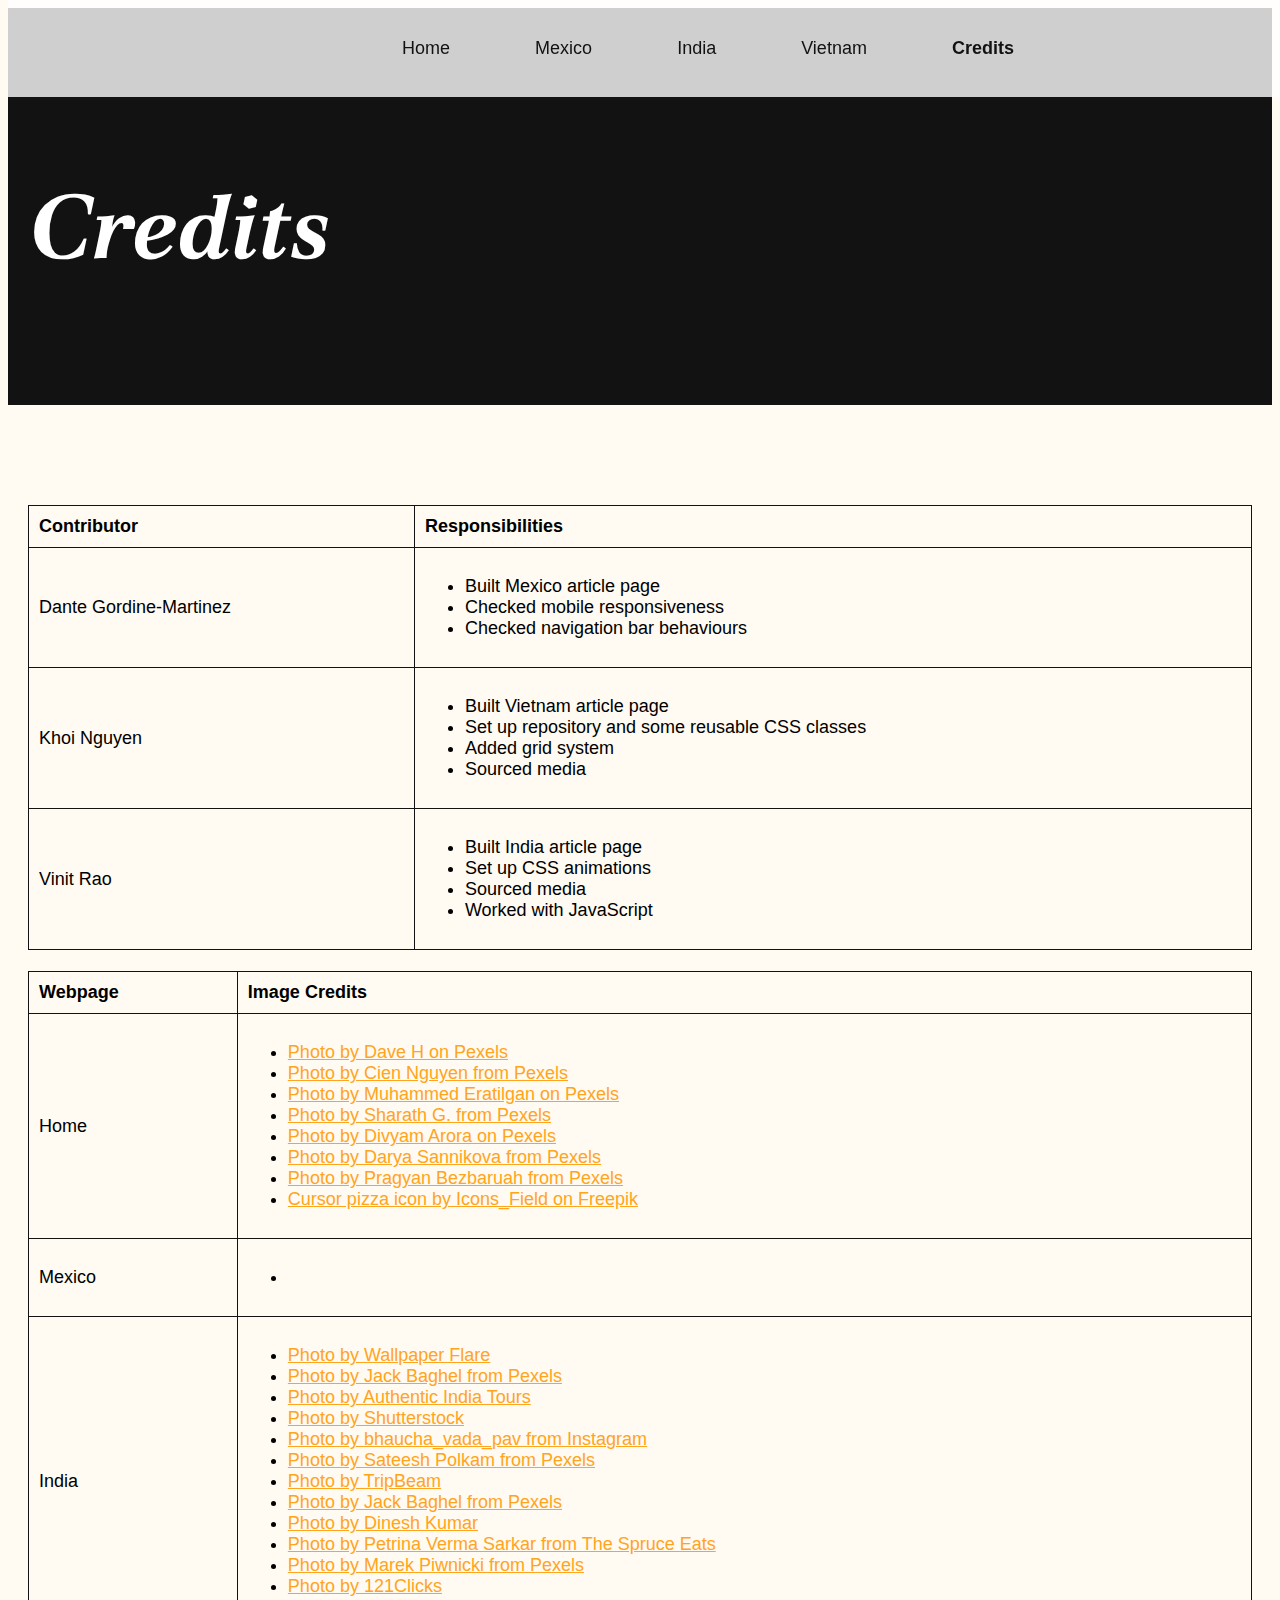
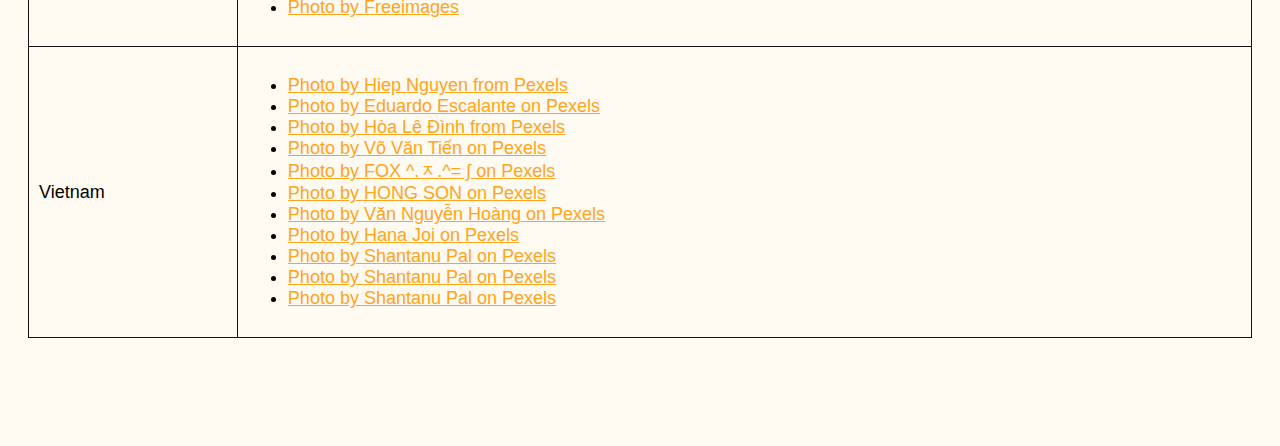
==== credits.html @ c95a9310 "india-credits update" ====
<!DOCTYPE html>
<html lang="en-ca">

<head>
    <meta charset="UTF-8">
    <meta name="viewport" content="width=device-width, initial-scale=1.0">

    <link rel="stylesheet" href="./css/reset.css">
    <link rel="stylesheet" href="./css/grid.css">
    <link rel="stylesheet" href="./css/main.css">

    <link rel="preconnect" href="https://fonts.googleapis.com">
    <link rel="preconnect" href="https://fonts.gstatic.com" crossorigin>
    <link href="https://fonts.googleapis.com/css2?family=Poltawski+Nowy:ital,wght@0,400..700;1,400..700&display=swap"
        rel="stylesheet">

    <link rel="icon" href="./images/favicon.png">
    <title>Credits</title>
</head>

<body>
    <a href="#main-content" class="skip-link">Skip to Content</a>
    <header>
        <nav>
            <div class="nav-container max-width">
                <ul class="list-group-inline">
                    <li><a href="./index.html">Home</a></li>
                    <li><a href="./articles/mexico.html">Mexico</a></li>
                    <li><a href="./articles/india.html">India</a></li>
                    <li><a href="./articles/vietnam.html">Vietnam</a></li>
                    <li><a href="#"><b>Credits</b></a></li>
                </ul>
            </div>
        </nav>

        <div class="bg-black">
            <div class="hero-content max-width pad-lr-20 pad-tb-100 white">
                <h1>Credits</h1>
            </div>
        </div>
    </header>

    <main id="main-content" class="max-width pad-tb-100 pad-lr-20">

        <table>
            <thead>
                <tr>
                    <th>Contributor</th>
                    <th>Responsibilities</th>
                </tr>
            </thead>
            <tbody>
                <tr>
                    <td>Dante Gordine-Martinez</td>
                    <td>
                        <ul>
                            <li>Built Mexico article page</li>
                            <li>Checked mobile responsiveness</li>
                            <li>Checked navigation bar behaviours</li>
                        </ul>
                    </td>
                </tr>
                <tr>
                    <td>Khoi Nguyen</td>
                    <td>
                        <ul>
                            <li>Built Vietnam article page</li>
                            <li>Set up repository and some reusable CSS classes</li>
                            <li>Added grid system</li>
                            <li>Sourced media</li>
                        </ul>
                    </td>
                </tr>
                <tr>
                    <td>Vinit Rao</td>
                    <td>
                        <ul>
                            <li>Built India article page</li>
                            <li>Set up CSS animations</li>
                            <li>Sourced media</li>
                            <li>Worked with JavaScript</li>
                        </ul>
                    </td>
                </tr>
            </tbody>
        </table>
        <br>
        <table>
            <thead>
                <tr>
                    <th>Webpage</th>
                    <th>Image Credits</th>
                </tr>
            </thead>
            <tbody>
                <tr>
                    <td>Home</td>
                    <td>
                        <ul>
                            <li><a href="https://www.pexels.com/photo/chef-preparing-loaded-fries-at-food-stall-28491551/" target="_blank">Photo by Dave H on Pexels</a></li>
                            <li><a href="https://www.pexels.com/photo/man-working-at-street-food-stand-at-night-20368287/" target="_blank">Photo by Cien Nguyen from Pexels</a></li>
                            <li><a href="https://www.pexels.com/photo/ethnic-man-selling-food-on-city-street-4135813/" target="_blank">Photo by Muhammed Eratilgan on Pexels</a></li>
                            <li><a href="https://www.pexels.com/photo/vendor-carrying-samosas-on-a-street-28489409/" target="_blank">Photo by Sharath G. from Pexels</a></li>
                            <li><a href="https://www.pexels.com/photo/street-vendor-serving-fresh-dumplings-in-dharamshala-30607792/" target="_blank">Photo by Divyam Arora on Pexels</a></li>
                            <li><a href="https://www.pexels.com/photo/a-street-vendor-watching-the-people-2927608/" target="_blank">Photo by Darya Sannikova from Pexels</a></li>
                            <li><a href="https://www.pexels.com/photo/people-watching-barbecues-getting-cooked-2010701/" target="_blank">Photo by Pragyan Bezbaruah from Pexels</a></li>
                            <li><a href="https://www.freepik.com/icon/pizza_17739077#fromView=search&page=3&position=81&uuid=0aa25f9e-2992-4881-94b2-8d286ac26421" target="_blank">Cursor pizza icon by Icons_Field on Freepik</a></li>
                        </ul>
                    </td>
                </tr>
                <tr>
                    <td>Mexico</td>
                    <td>
                        <ul>
                            <li></li>
                        </ul>
                    </td>
                </tr>
                <tr>
                    <td>India</td>
                    <td>
                        <ul>
                            <li><a href="https://www.wallpaperflare.com/1600x1200-px-ancient-architecture-building-india-indian-mausoleum-taj-mahal-anime-final-fantasy-hd-art-wallpaper-sgmut" target="_blank">Photo by Wallpaper Flare</a></li>
                            <li><a href="https://www.pexels.com/photo/food-on-plate-with-bowls-of-sauces-20422129/" target="_blank">Photo by Jack Baghel from Pexels</a></li>
                            <li><a href="https://www.authenticindiatours.com/places/darjeeling/" target="_blank">Photo by Authentic India Tours</a></li>
                            <li><a href="https://www.hindustantimes.com/htcity/best-places-to-visit-in-and-around-shillong-the-scotland-of-the-east-101701332422540.html" target="_blank">Photo by Shutterstock</a></li>
                            <li><a href="https://www.instagram.com/p/DGLRTUfNSd8/">Photo by bhaucha_vada_pav from Instagram</a></li>
                            <li><a href="https://www.pexels.com/photo/delicious-food-on-a-cutting-board-18496583/" target="_blank">Photo by Sateesh Polkam from Pexels</a></li>
                            <li><a href="http://tripbeam.ca/blog/discover-the-old-world-charm-of-madurai/amp/" target="_blank">Photo by TripBeam</a></li>
                            <li><a href="https://www.pexels.com/photo/a-dish-with-meat-and-a-green-sauce-on-the-side-20395272/" target="_blank">Photo by Jack Baghel from Pexels</a></li>
                            <li><a href="https://www.britannica.com/topic/Gateway-of-India" target="_blank">Photo by Dinesh Kumar</a></li>
                            <li><a href="https://www.thespruceeats.com/rasgulla-indian-dessert-1957839" target="_blank">Photo by Petrina Verma Sarkar from The Spruce Eats</a></li>
                            <li><a href="https://www.pexels.com/photo/vibrant-red-chili-peppers-in-indian-street-market-31346441/" target="_blank">Photo by Marek Piwnicki from Pexels</a></li>
                            <li><a href="https://121clicks.com/inspirations/colourful-beauty-india-travel-photography" target="_blank">Photo by 121Clicks</a></li>
                            <li><a href="https://www.freeimages.com/photo/chikoo-1317395">Photo by Freeimages</a></li>
                        </ul>
                    </td>
                </tr>
                <tr>
                    <td>Vietnam</td>
                    <td>
                        <ul>
                            <li><a href="https://www.pexels.com/photo/woman-and-man-sitting-in-store-entrance-18703298/" target="_blank">Photo by Hiep Nguyen from Pexels</a></li>
                            <li><a href="https://www.pexels.com/photo/vietnamese-cuisine-with-noodles-and-fresh-greens-29268340/" target="_blank">Photo by Eduardo Escalante on Pexels</a></li>
                            <li><a href="https://www.pexels.com/photo/tranquil-moment-by-the-lake-in-hanoi-park-29827506/" target="_blank">Photo by Hòa Lê Đình from Pexels</a></li>
                            <li><a href="https://www.pexels.com/photo/traditional-farmer-with-buffalo-in-h-i-an-rice-field-29677340/" target="_blank">Photo by Võ Văn Tiến on Pexels</a></li>
                            <li><a href="https://www.pexels.com/photo/fish-sauce-with-chilli-on-a-wooden-tray-13319171/" target="_blank">Photo by FOX ^.ᆽ.^= ∫ on Pexels</a></li>
                            <li><a href="https://www.pexels.com/photo/people-buying-food-at-the-market-in-vietnam-25949510/" target="_blank">Photo by HONG SON on Pexels</a></li>
                            <li><a href="https://www.pexels.com/photo/woman-working-at-food-bar-20009105/" target="_blank">Photo by Văn Nguyễn Hoàng on Pexels</a></li>
                            <li><a href="https://www.pexels.com/photo/hand-holding-sandwich-for-takeaway-6348796/" target="_blank">Photo by Hana Joi on Pexels</a></li>
                            <li><a href="https://www.pexels.com/photo/cooked-food-in-bow-2679501/" target="_blank">Photo by Shantanu Pal on Pexels</a></li>
                            <li><a href="https://www.pexels.com/photo/cooked-food-in-bow-2679501/" target="_blank">Photo by Shantanu Pal on Pexels</a></li>
                            <li><a href="https://www.pexels.com/photo/cooked-food-in-bow-2679501/" target="_blank">Photo by Shantanu Pal on Pexels</a></li>
                        </ul>
                    </td>
                </tr>
            </tbody>
        </table>
        

    </main>

    <footer>

    </footer>
</body>

</html>
---- css/grid.css ----
.flex {
    display: flex;
    flex-direction: column;
    flex-wrap: wrap;
}

.flex-row {
    flex-direction: row;
}

.flex-reverse {
    flex-direction: column-reverse;
}

.flex-a-i-center {
    align-items: center;
}

.flex-a-s-center {
    align-self: center;
}

/* .gap-20 {
    gap: 20px;
} */

.flex-item-r-25 {
    flex: 0 0 50%;
    padding: 10px;
}

.flex-item-img img {
    position: relative;
    min-width: 135%;
    left: -20%;
    top: -10%;
}

.flex-item-33,
.flex-item-50,
.flex-item-67,
.flex-item-100 {
    flex: 100%;
}



.grid {
    display: grid;
}

.grid-1-2-3rd, .grid-2, .grid-3, .grid-4 {
    grid-template-columns: 1fr;
}

.grid-gap-20 {
    gap: 20px;
}

.grid-content-center {
    justify-content: center;
    align-items: center;
}

@media only screen and (min-width: 768px) {
    .flex {
        flex-direction: row;
        flex-wrap: wrap;
    }

    .flex-item-r-25 {
        flex: 25%;
    }

    .flex-item-50, .flex-item-33 , .flex-item-67 {
        flex: 0 0 50%;
    }

    .grid-1-2-3rd {
        grid-template-columns: 1fr 2fr;
    }

    .grid-2, .grid-4 {
        grid-template-columns: repeat(2, 1fr);
    }

    .grid-3 {
        grid-template-columns: repeat(3, 1fr);
    }

}

@media only screen and (min-width: 1024px) {

    .flex-item-33 {
        flex: 0 0 33.3%;
    }

    .flex-item-67 {
        flex: 0 0 66.7%;
    }

    .grid-4 {
        grid-template-columns: repeat(4, 1fr);
    }

}
---- css/main.css ----
* {
    font-family: "Noto Sans", sans-serif;
    line-height: auto;
    scroll-behavior: smooth;
    --black: #121212;
    --white: #fff;
    --light-grey: #d6d6d6;
    --accent: #ffa41d;
    --light-accent: #fffaf2;
    font-size: 18px;
}

body {
    min-height: 100vh;
    background-color: var(--light-accent);
    cursor: url("../images/icons/fork-spoon-cursor.png"), auto;
}

.samosa-cursor {
    cursor: url("../images/icons/samosa-cursor.png"), auto;
}

.chopsticks-cursor {
    cursor: url("../images/icons/chopsticks.png"), auto;
}

h1, h2, h3, h4, h5, h6, p {
    margin-bottom: 20px;
}

h1, h2, h3, h4, h5, h6, h1 span {
    font-family: "Poltawski Nowy", serif;
    font-weight: 700;
    font-style: italic;
}

h1, h1 span {font-size: 5rem;}
h2 {font-size: 3.5rem;}
h3, h4 {font-size: 2.75rem;}
h5 {font-size: 2rem;}
h6 {font-size: 1.5rem;}

a {
    color: var(--accent);
}

section {
    margin-bottom: 20px;
}

table {
    width: 100%;
    border-spacing: 0;
    text-align: left;
    border-collapse: collapse;
}

th,
td {
    border: 1px solid var(--black);
    padding: 10px;
}

.table-content-center thead,
.table-content-center tbody td {
    text-align: center;
}

.skip-link {
    position: absolute;
    top: -100px;
    left: 0;
    padding: 20px;
    z-index: 2000000;
    font-size: 1.25rem;
    background-color: var(--white);
}

.skip-link:focus {
    top: 0;
}

img {
    display: inline-block;
    width: 100%;
}

picture {
    width: 100%;
}

picture img {
    width: 100%;
    height: 100%;
    object-fit: cover;
}

button {
    background-color: var(--black);
    border: none;
}

button:hover {
    background-color: var(--accent);
}

button a {
    color: var(--white);
    display: inline-block;
    text-decoration: none;
    width: 100%;
    padding: 10px;
}



/* --------------------------- REUSABLES --------------------------------- */

.block {
    display: block;
}

.max-width {
    max-width: 1440px;
    margin-left: auto;
    margin-right: auto;
}

.max-width-narrow {
    max-width: 800px;
    margin-left: auto;
    margin-right: auto;
}

.overflow-hidden {
    overflow: hidden;
}

.vertical-align {
    margin-top: auto;  
    margin-bottom: auto;
}

.relative {
    position: relative;
}

.obj-f-cover {
    width: 100%;
    height: 100%;
    object-fit: cover;
}



.bg-black {
    background-color: var(--black);
}

.bg-white {
    background-color: var(--white);
}

.bg-accent {
    background-color: var(--accent);
}

.white {
    color: var(--white);
}

.accent {
    color: var(--accent);
}

.serif {
    font-family: "Poltawski Nowy", serif;
}

.bold {
    font-weight: bold;
}

.italic {
    font-style: italic;
}

.center-text, .text-center {
    text-align: center;
}


/* -------------------------MARGINS PADDING ---------------------- */

.marg-b-20, .marg-b-50 {
    margin-bottom: 20px;
}

.marg-b-0 {
    margin-bottom: 0;
}

.pad-20 {
    padding: 20px;
}

.pad-lr-20 {
    padding-left: 20px;
    padding-right: 20px;
}

.pad-tb-20 {
    padding-top: 20px;
    padding-bottom: 20px;
}

.pad-tb-50 {
    padding-top: 50px;
    padding-bottom: 50px;
}

.pad-tb-100 {
    padding-top: 20px;
    padding-bottom: 20px;
}


/* -------------------------------- HEADER STYLES ---------------------------- */

nav {
    position: fixed;
    top: 0;
    width: 100%;
    z-index: 10000;
    background-color: rgba(255, 255, 255, .8);
    padding: 0 20px;
}

.nav-container {
    width: 100%;
    display: flex;
    flex-direction: column;
    justify-content: space-between;
    align-items: center;
    margin-left: auto;
    margin-right: auto;
    text-align: center;
}

.nav-container ul {
    width: 100%;
    padding: 0;
}

.nav-container li {
    display: inline-block;
    width: 100%;
}

.nav-container li:hover {
    background-color: var(--black);
}

nav p,
nav a {
    color: var(--black);
    display: inline-block;
    width: 100%;
    text-decoration: none;
}

nav a {
    padding: 20px 40px;
}

.nav-container li:hover a {
    color: var(--white) !important;
}

nav .tagline {
    font-size: 1.25rem;
    font-family: "Orbitron", sans-serif;
    font-weight: 800;
    padding: 20px;
    margin-bottom: 0;
}

.nav-current {
    background-color: var(--black);
}

.nav-current a {
    color: var(--black);
}

.nav-current:hover, .nav-current a:hover {
    pointer-events: none;
}

.hero-banner {
    padding-top: 256px;
    background: center / cover fixed;
    min-height: 60vh;
}

.hero-content {
    padding-top: 20vh;
}

.img-gallery img {
    width: 100%;
    height: 100%;
    object-fit: cover;
    aspect-ratio: 1 / 1;
}

@media only screen and (max-width: 768px) {
    .img-gallery .grid {
        grid-template-columns: 1fr 1fr;
    }
    
    .img-gallery .grid-except {
        grid-template-columns: 1fr;
    }
}

@media only screen and (min-width: 768px) {
    
    .marg-b-50 {
        margin-bottom: 50px;
    }

    .pad-tb-100 {
        padding-top: 100px;
        padding-bottom: 100px;
    }

    nav {
        position: fixed;
    }

    .nav-container {
        flex-direction: row;
    }

    .nav-container ul {
        width: 100%;
        text-align: center;
    }

    .nav-container li {
        width: max-content;
    }

    .hero-banner {
        padding-top: 64px;
    }
}

/* ------------------------- COMMENT SECTION ---------------------- */

.comments-section {
    background-color: var(--white);
    border: 1px solid var(--light-grey);
    border-radius: 10px;
    padding: 30px;
    max-width: 100%;
    margin-bottom: 50px;
    box-shadow: 0 4px 12px rgba(0,0,0,0.05);
}

.comments-section form {
    display: flex;
    flex-direction: column;
    gap: 20px;
    margin-bottom: 40px;
}

.comments-section input,
.comments-section textarea {
    width: 100%;
    padding: 14px 16px;
    font-size: 1rem;
    border: 1px solid var(--light-grey);
    border-radius: 8px;
    background-color: var(--light-accent);
    color: var(--black);
}

.comments-section textarea {
    min-height: 120px;
    resize: vertical;
}

.comments-section button {
    padding: 12px 20px;
    font-size: 1rem;
    border-radius: 8px;
    font-weight: bold;
    background-color: var(--black);
    color: var(--white);
    transition: background-color 0.2s ease;
}

.comments-section button:hover {
    background-color: var(--accent);
    color: var(--black);
}

.comments-section .clear {
    background-color: crimson;
    display: none;
}

.comments-section .clear:hover {
    background-color: darkred;
}

#notes {
    display: flex;
    flex-direction: column;
    gap: 20px;
}

.note {
    background-color: var(--light-accent);
    border-left: 5px solid var(--accent);
    padding: 20px;
    border-radius: 8px;
    box-shadow: 0 2px 8px rgba(0, 0, 0, 0.04);
    margin-bottom: 20px;
}

.note h2 {
    margin-bottom: 8px;
    font-size: 1.5rem;
    color: var(--black);
}

.note p {
    margin: 6px 0;
}

.note .time {
    font-size: 0.85rem;
    color: gray;
}

.note button {
    background: none;
    border: none;
    color: crimson;
    font-size: 0.9rem;
    cursor: pointer;
    margin-top: 10px;
}
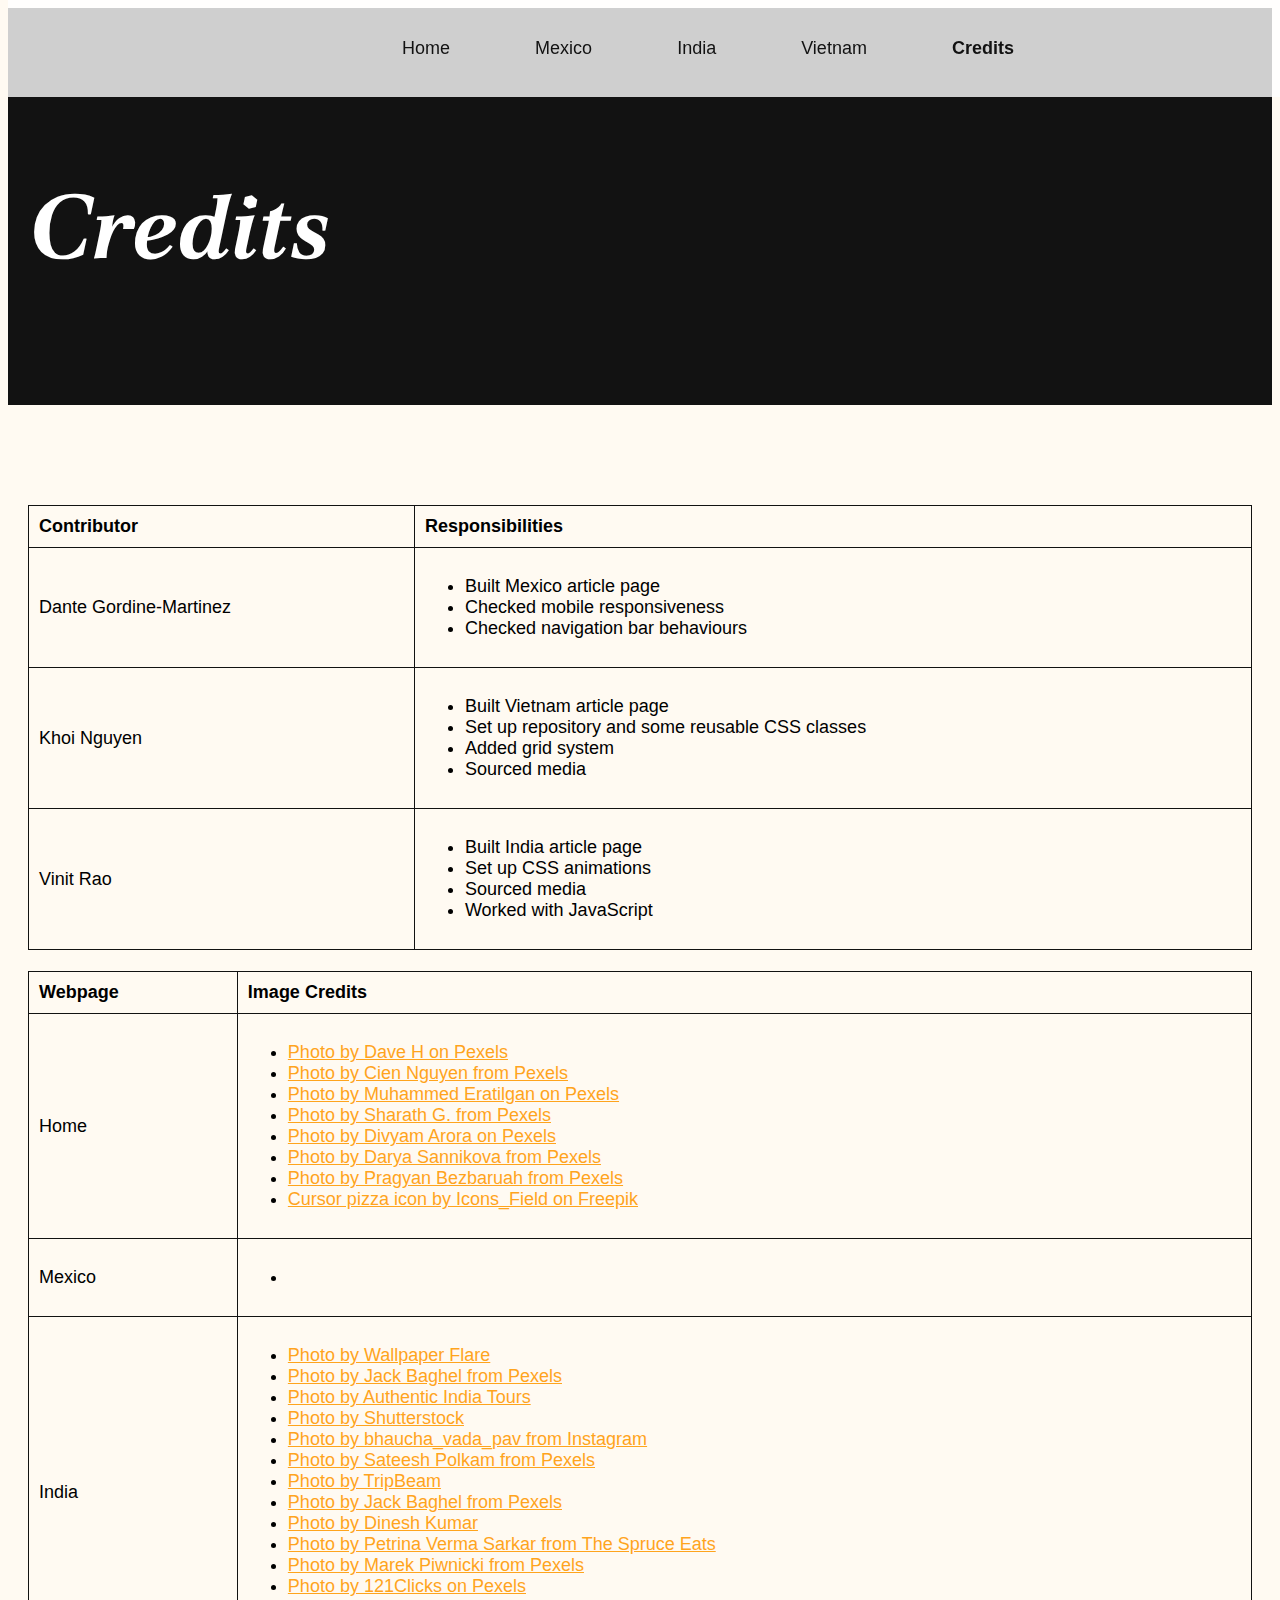
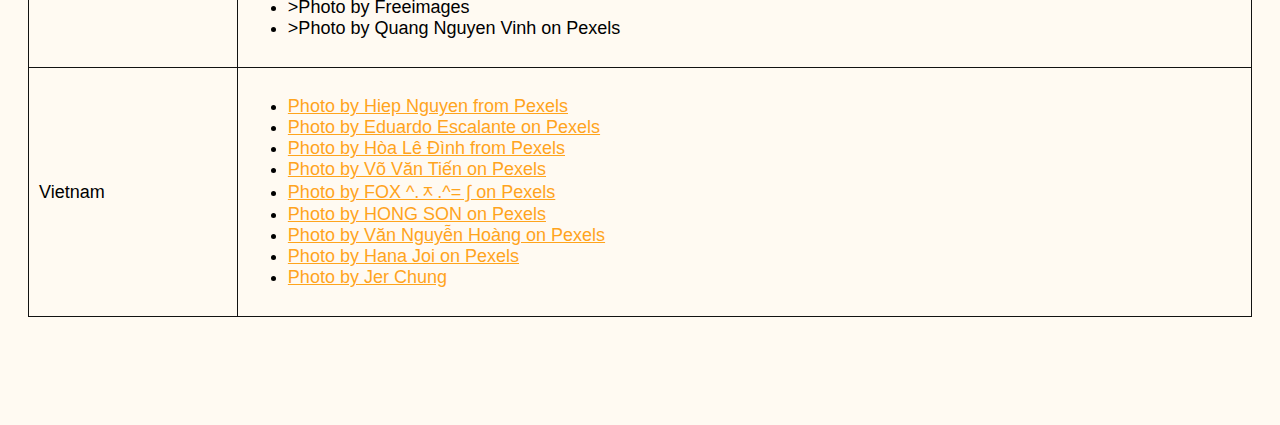
==== commit 8d1eaef5: "Add Vn images" ====
--- a/credits.html
+++ b/credits.html
@@ -131,8 +131,9 @@
                             <li><a href="https://www.britannica.com/topic/Gateway-of-India" target="_blank">Photo by Dinesh Kumar</a></li>
                             <li><a href="https://www.thespruceeats.com/rasgulla-indian-dessert-1957839" target="_blank">Photo by Petrina Verma Sarkar from The Spruce Eats</a></li>
                             <li><a href="https://www.pexels.com/photo/vibrant-red-chili-peppers-in-indian-street-market-31346441/" target="_blank">Photo by Marek Piwnicki from Pexels</a></li>
-                            <li><a href="https://121clicks.com/inspirations/colourful-beauty-india-travel-photography" target="_blank">Photo by 121Clicks</a></li>
-                            <li><a href="https://www.freeimages.com/photo/chikoo-1317395">Photo by Freeimages</a></li>
+                            <li><a href="https://121clicks.com/inspirations/colourful-beauty-india-travel-photography" target="_blank">Photo by 121Clicks on Pexels</a></li>
+                            <li><a href="https://www.freeimages.com/photo/chikoo-1317395" target="_blank"></a>>Photo by Freeimages</a></li>
+                            <li><a href="Photo by Quang Nguyen Vinh: https://www.pexels.com/photo/person-holding-cutting-tool-2134174/" target="_blank"></a>>Photo by Quang Nguyen Vinh on Pexels</a></li>
                         </ul>
                     </td>
                 </tr>
@@ -148,9 +149,7 @@
                             <li><a href="https://www.pexels.com/photo/people-buying-food-at-the-market-in-vietnam-25949510/" target="_blank">Photo by HONG SON on Pexels</a></li>
                             <li><a href="https://www.pexels.com/photo/woman-working-at-food-bar-20009105/" target="_blank">Photo by Văn Nguyễn Hoàng on Pexels</a></li>
                             <li><a href="https://www.pexels.com/photo/hand-holding-sandwich-for-takeaway-6348796/" target="_blank">Photo by Hana Joi on Pexels</a></li>
-                            <li><a href="https://www.pexels.com/photo/cooked-food-in-bow-2679501/" target="_blank">Photo by Shantanu Pal on Pexels</a></li>
-                            <li><a href="https://www.pexels.com/photo/cooked-food-in-bow-2679501/" target="_blank">Photo by Shantanu Pal on Pexels</a></li>
-                            <li><a href="https://www.pexels.com/photo/cooked-food-in-bow-2679501/" target="_blank">Photo by Shantanu Pal on Pexels</a></li>
+                            <li><a href="Photo by Jer Chung: https://www.pexels.com/photo/bowl-of-sliced-vegetables-2116096/">Photo by Jer Chung</a></li>
                         </ul>
                     </td>
                 </tr>
--- a/css/main.css
+++ b/css/main.css
@@ -20,8 +20,12 @@
     cursor: url("../images/icons/samosa-cursor.png"), auto;
 }
 
+.taco-cursor {
+    cursor: url("../images/icons/taco-cursor.png"), auto;
+}
+
 .chopsticks-cursor {
-    cursor: url("../images/icons/chopsticks.png"), auto;
+    cursor: url("../images/icons/chopsticks-cursor.png"), auto;
 }
 
 h1, h2, h3, h4, h5, h6, p {
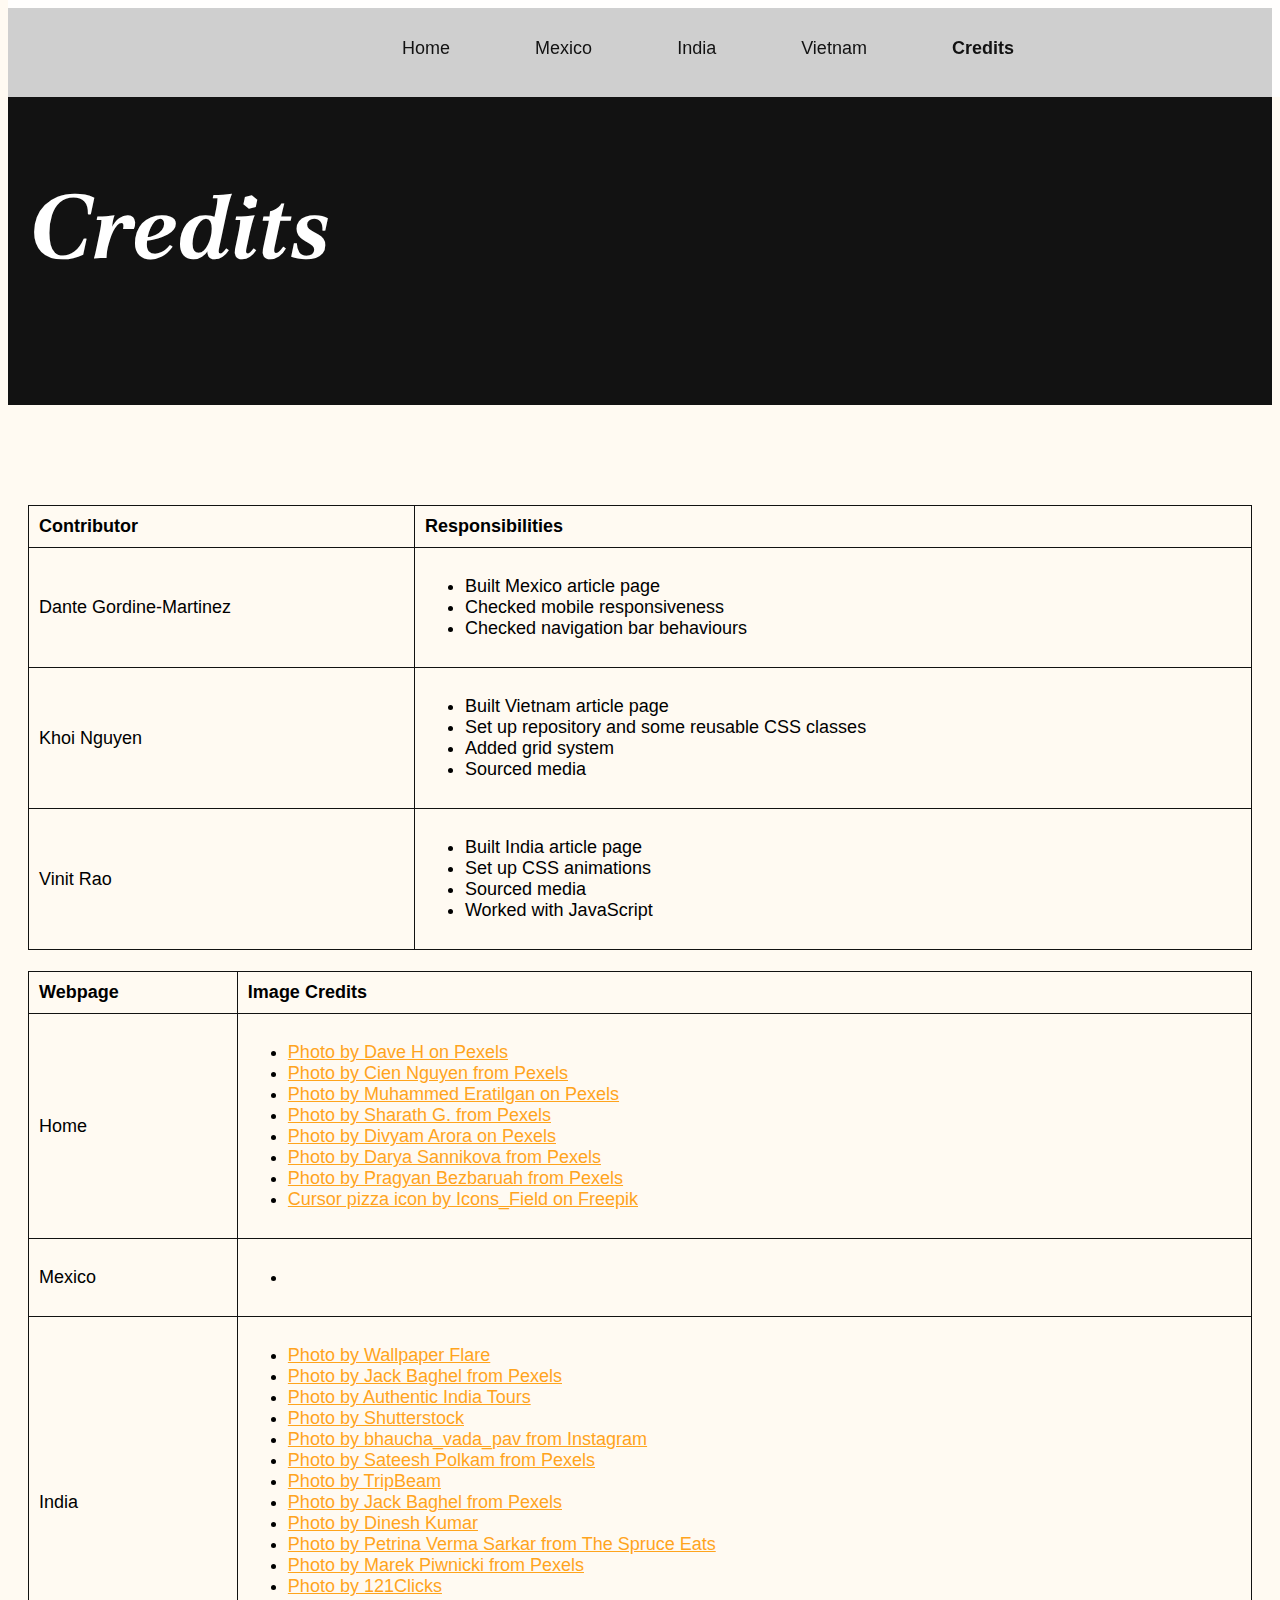
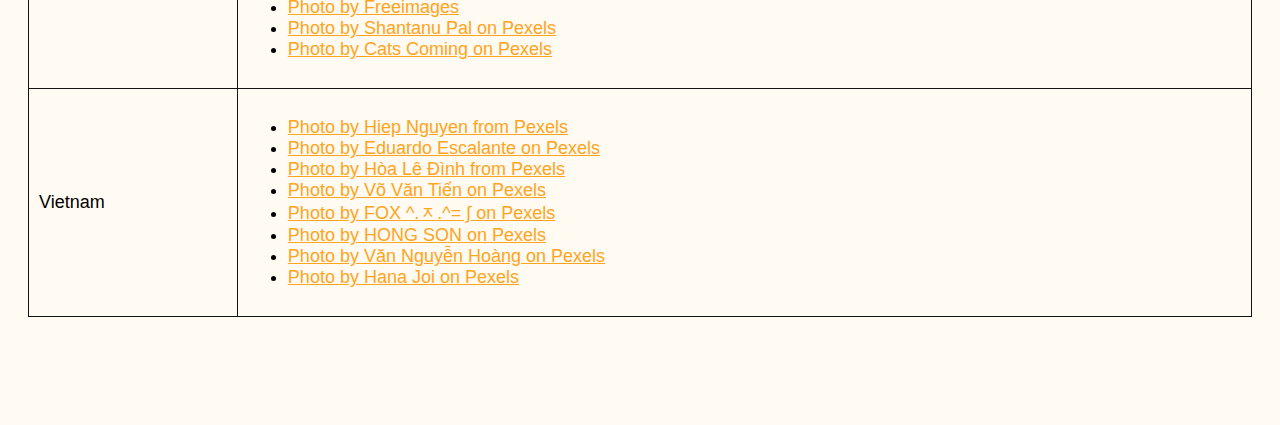
==== commit eaa7ef82: "india update" ====
--- a/credits.html
+++ b/credits.html
@@ -131,9 +131,10 @@
                             <li><a href="https://www.britannica.com/topic/Gateway-of-India" target="_blank">Photo by Dinesh Kumar</a></li>
                             <li><a href="https://www.thespruceeats.com/rasgulla-indian-dessert-1957839" target="_blank">Photo by Petrina Verma Sarkar from The Spruce Eats</a></li>
                             <li><a href="https://www.pexels.com/photo/vibrant-red-chili-peppers-in-indian-street-market-31346441/" target="_blank">Photo by Marek Piwnicki from Pexels</a></li>
-                            <li><a href="https://121clicks.com/inspirations/colourful-beauty-india-travel-photography" target="_blank">Photo by 121Clicks on Pexels</a></li>
-                            <li><a href="https://www.freeimages.com/photo/chikoo-1317395" target="_blank"></a>>Photo by Freeimages</a></li>
-                            <li><a href="Photo by Quang Nguyen Vinh: https://www.pexels.com/photo/person-holding-cutting-tool-2134174/" target="_blank"></a>>Photo by Quang Nguyen Vinh on Pexels</a></li>
+                            <li><a href="https://121clicks.com/inspirations/colourful-beauty-india-travel-photography" target="_blank">Photo by 121Clicks</a></li>
+                            <li><a href="https://www.freeimages.com/photo/chikoo-1317395">Photo by Freeimages</a></li>
+                            <li><a href="https://www.pexels.com/photo/cooked-food-in-bow-2679501/" target="_blank">Photo by Shantanu Pal on Pexels</a></li>
+                            <li><a href="https://www.pexels.com/photo/cooked-rice-and-curry-food-served-on-white-plate-674574/" target="_blank">Photo by Cats Coming on Pexels</a></li>
                         </ul>
                     </td>
                 </tr>
@@ -149,7 +150,6 @@
                             <li><a href="https://www.pexels.com/photo/people-buying-food-at-the-market-in-vietnam-25949510/" target="_blank">Photo by HONG SON on Pexels</a></li>
                             <li><a href="https://www.pexels.com/photo/woman-working-at-food-bar-20009105/" target="_blank">Photo by Văn Nguyễn Hoàng on Pexels</a></li>
                             <li><a href="https://www.pexels.com/photo/hand-holding-sandwich-for-takeaway-6348796/" target="_blank">Photo by Hana Joi on Pexels</a></li>
-                            <li><a href="Photo by Jer Chung: https://www.pexels.com/photo/bowl-of-sliced-vegetables-2116096/">Photo by Jer Chung</a></li>
                         </ul>
                     </td>
                 </tr>
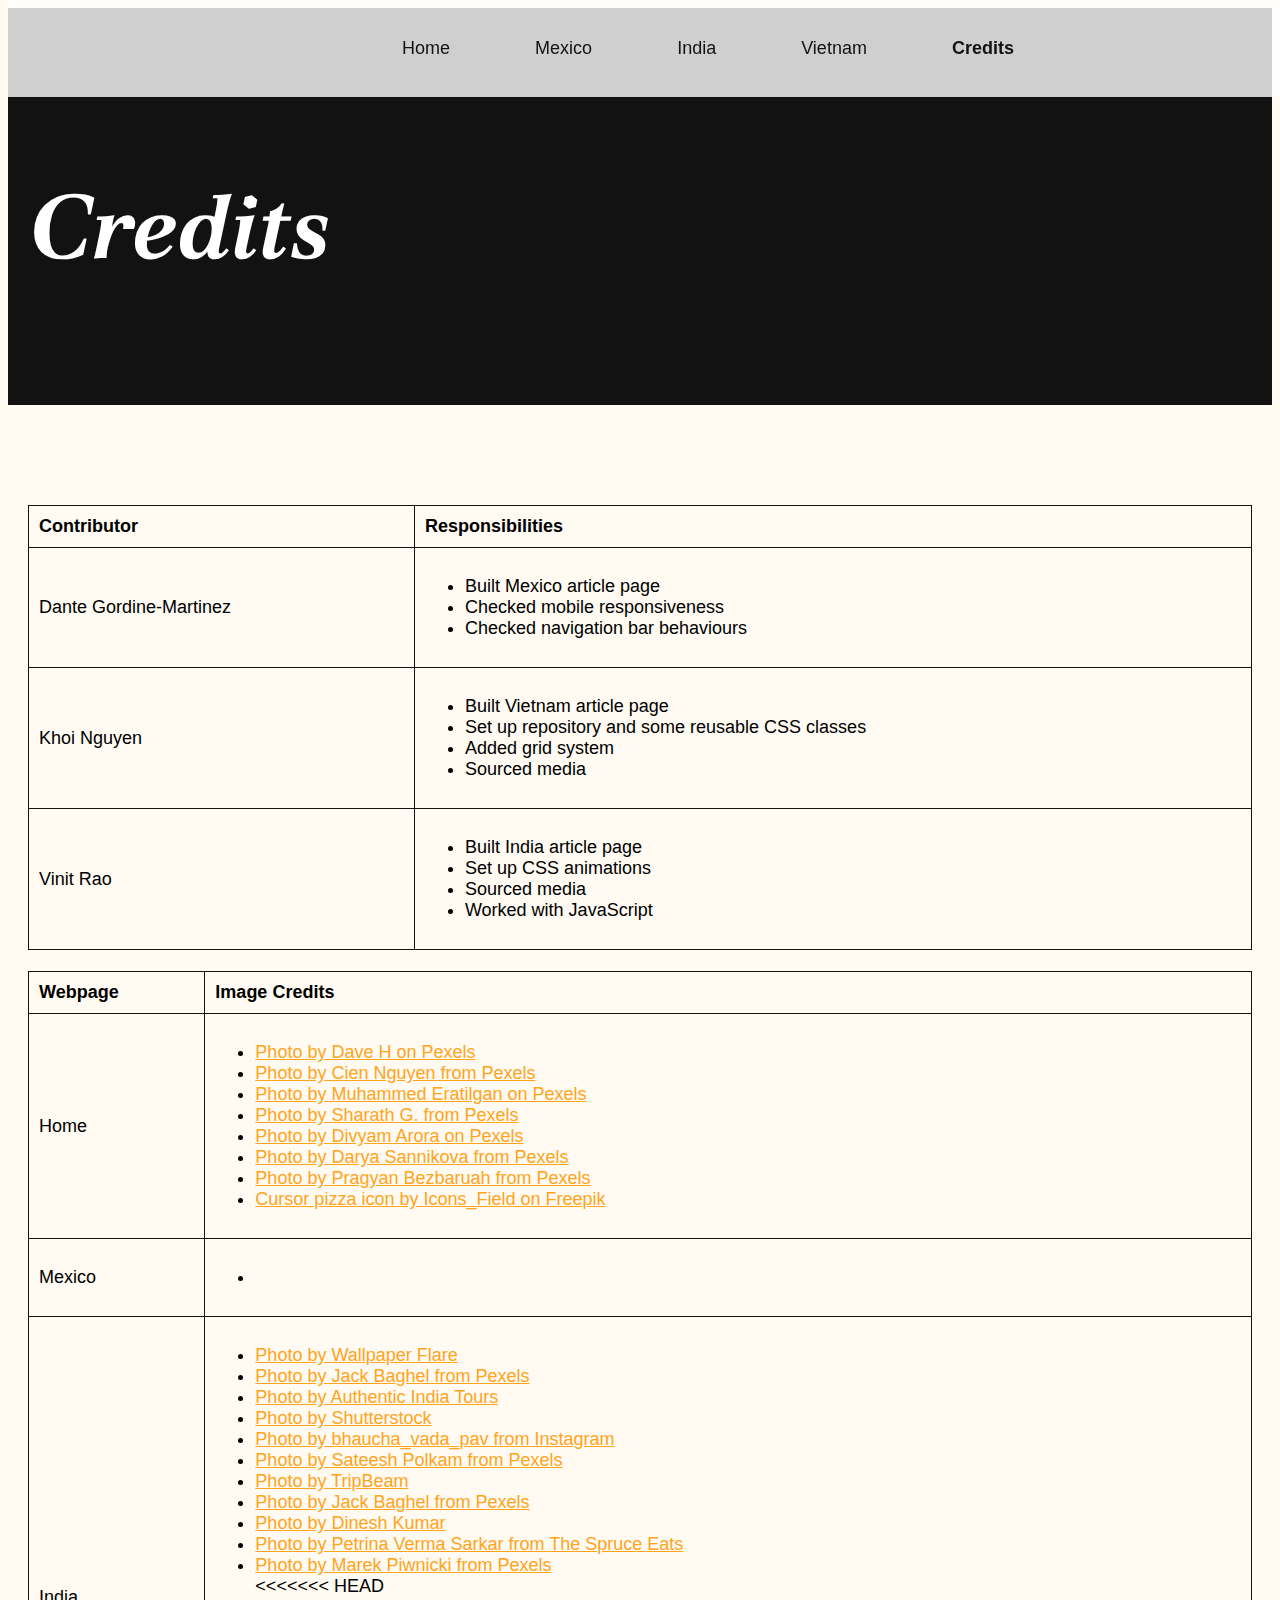
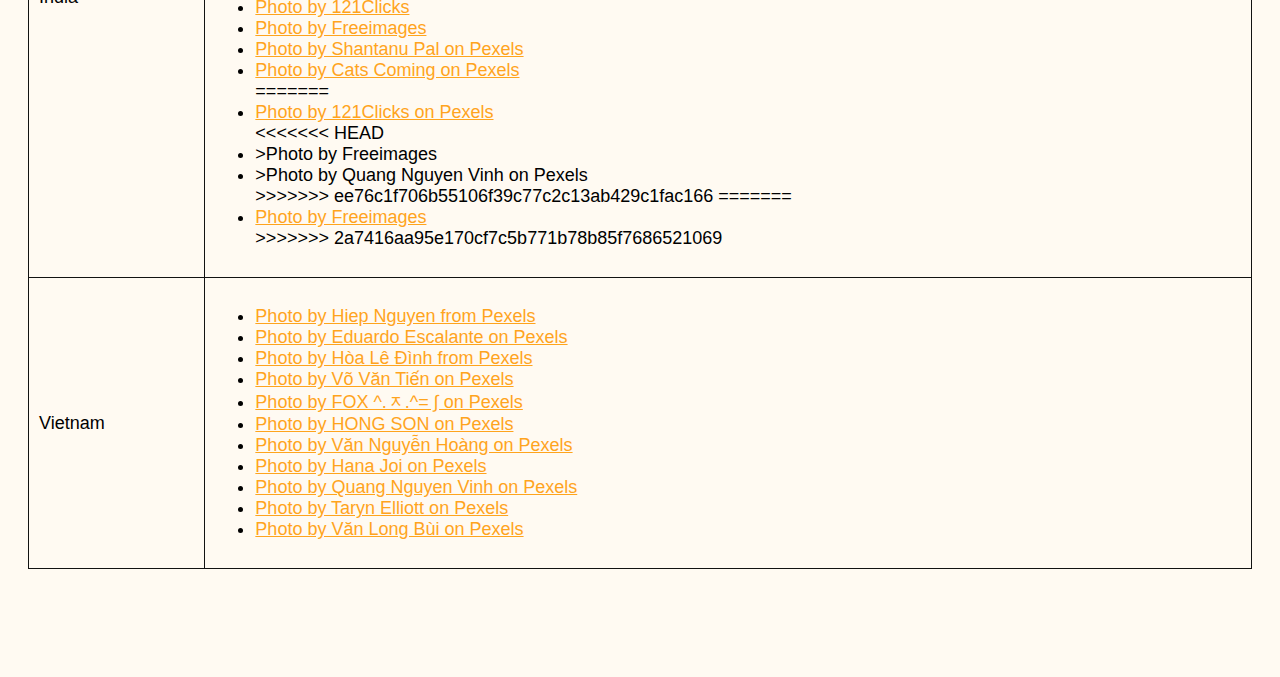
==== commit 891307ec: "Merge branch 'main' of https://github.com/akhoinguyen/IMD1005B-VIM into main" ====
--- a/credits.html
+++ b/credits.html
@@ -131,10 +131,20 @@
                             <li><a href="https://www.britannica.com/topic/Gateway-of-India" target="_blank">Photo by Dinesh Kumar</a></li>
                             <li><a href="https://www.thespruceeats.com/rasgulla-indian-dessert-1957839" target="_blank">Photo by Petrina Verma Sarkar from The Spruce Eats</a></li>
                             <li><a href="https://www.pexels.com/photo/vibrant-red-chili-peppers-in-indian-street-market-31346441/" target="_blank">Photo by Marek Piwnicki from Pexels</a></li>
+<<<<<<< HEAD
                             <li><a href="https://121clicks.com/inspirations/colourful-beauty-india-travel-photography" target="_blank">Photo by 121Clicks</a></li>
                             <li><a href="https://www.freeimages.com/photo/chikoo-1317395">Photo by Freeimages</a></li>
                             <li><a href="https://www.pexels.com/photo/cooked-food-in-bow-2679501/" target="_blank">Photo by Shantanu Pal on Pexels</a></li>
                             <li><a href="https://www.pexels.com/photo/cooked-rice-and-curry-food-served-on-white-plate-674574/" target="_blank">Photo by Cats Coming on Pexels</a></li>
+=======
+                            <li><a href="https://121clicks.com/inspirations/colourful-beauty-india-travel-photography" target="_blank">Photo by 121Clicks on Pexels</a></li>
+<<<<<<< HEAD
+                            <li><a href="https://www.freeimages.com/photo/chikoo-1317395" target="_blank"></a>>Photo by Freeimages</a></li>
+                            <li><a href="Photo by Quang Nguyen Vinh: https://www.pexels.com/photo/person-holding-cutting-tool-2134174/" target="_blank"></a>>Photo by Quang Nguyen Vinh on Pexels</a></li>
+>>>>>>> ee76c1f706b55106f39c77c2c13ab429c1fac166
+=======
+                            <li><a href="https://www.freeimages.com/photo/chikoo-1317395" target="_blank">Photo by Freeimages</a></li>
+>>>>>>> 2a7416aa95e170cf7c5b771b78b85f7686521069
                         </ul>
                     </td>
                 </tr>
@@ -150,6 +160,9 @@
                             <li><a href="https://www.pexels.com/photo/people-buying-food-at-the-market-in-vietnam-25949510/" target="_blank">Photo by HONG SON on Pexels</a></li>
                             <li><a href="https://www.pexels.com/photo/woman-working-at-food-bar-20009105/" target="_blank">Photo by Văn Nguyễn Hoàng on Pexels</a></li>
                             <li><a href="https://www.pexels.com/photo/hand-holding-sandwich-for-takeaway-6348796/" target="_blank">Photo by Hana Joi on Pexels</a></li>
+                            <li><a href="https://www.pexels.com/photo/person-holding-cutting-tool-2134174/" target="_blank">Photo by Quang Nguyen Vinh on Pexels</a></li>
+                            <li><a href="https://www.pexels.com/photo/person-holding-silver-spoon-and-gold-cup-4457107/" target="_blank">Photo by Taryn Elliott on Pexels</a></li>
+                            <li><a href="https://www.pexels.com/photo/vietnamese-woman-preparing-traditional-food-indoors-29767894/" target="_blank">Photo by Văn Long Bùi on Pexels</a></li>
                         </ul>
                     </td>
                 </tr>
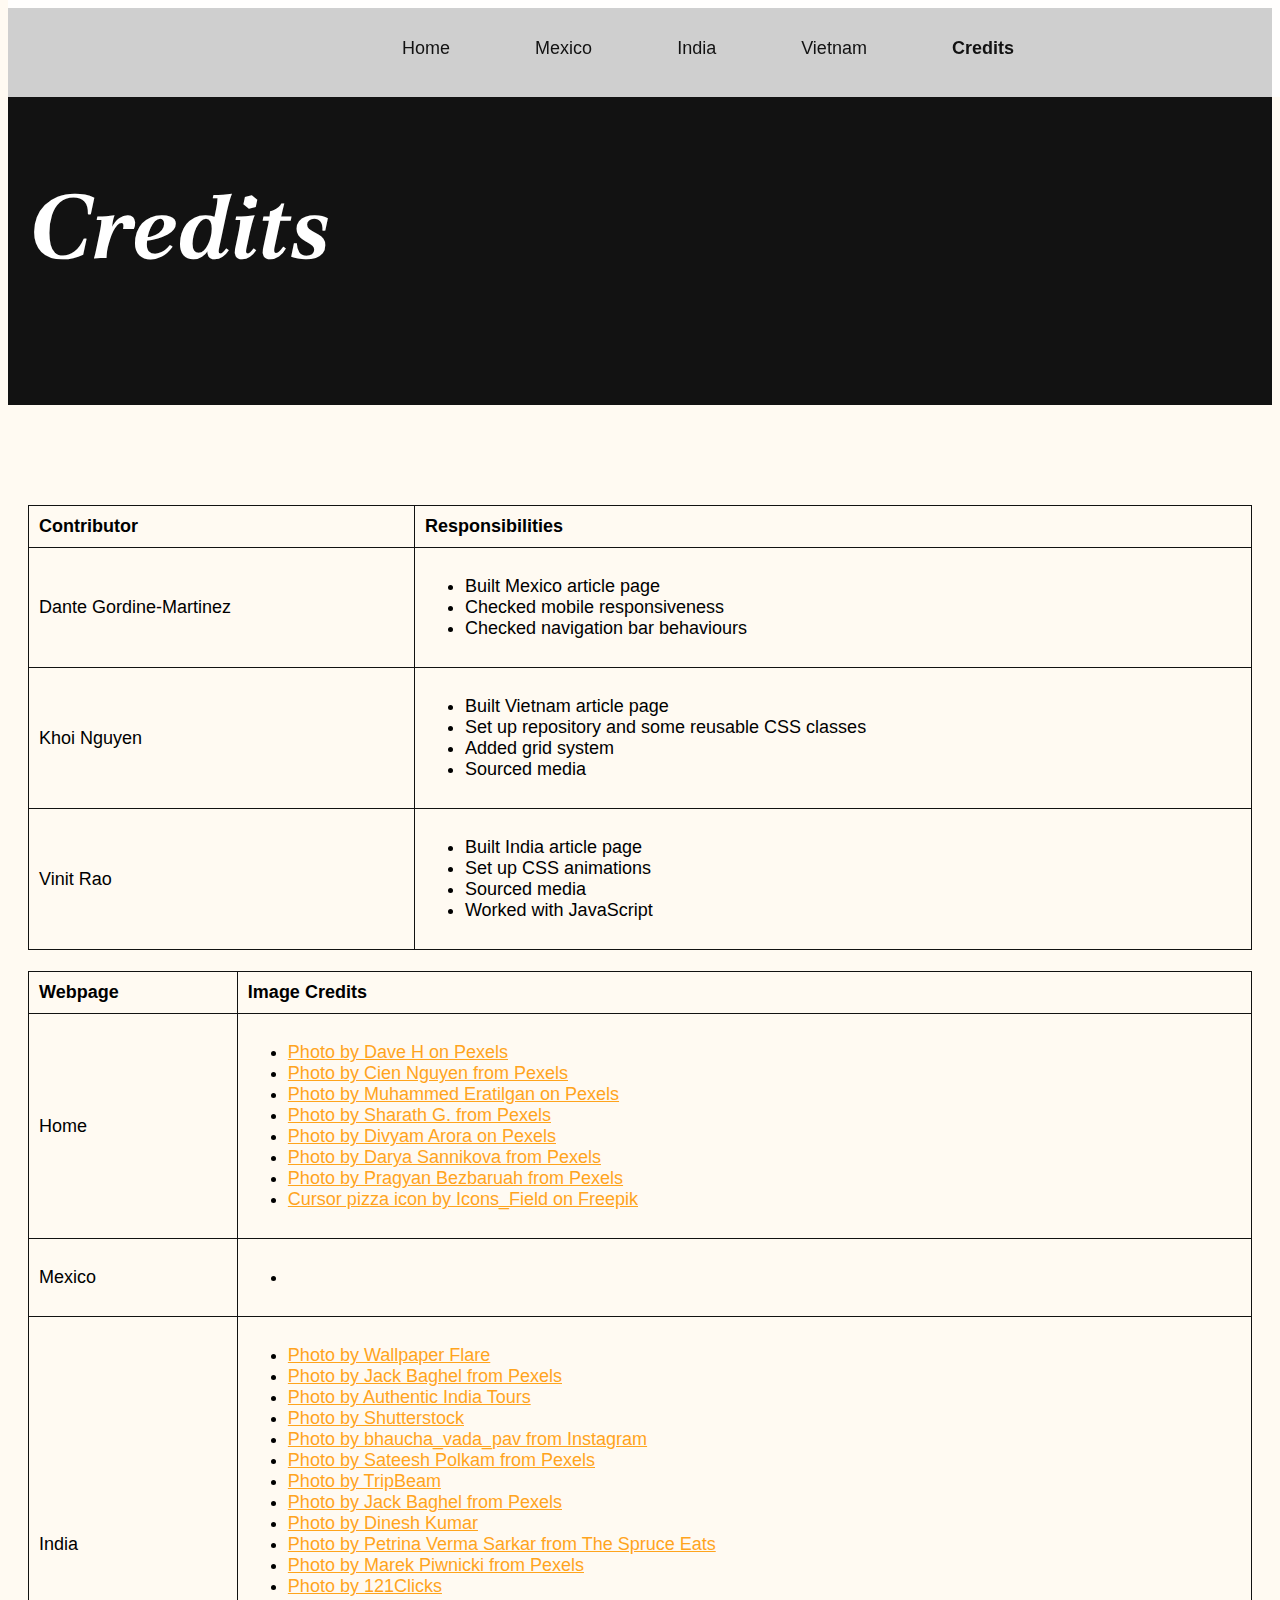
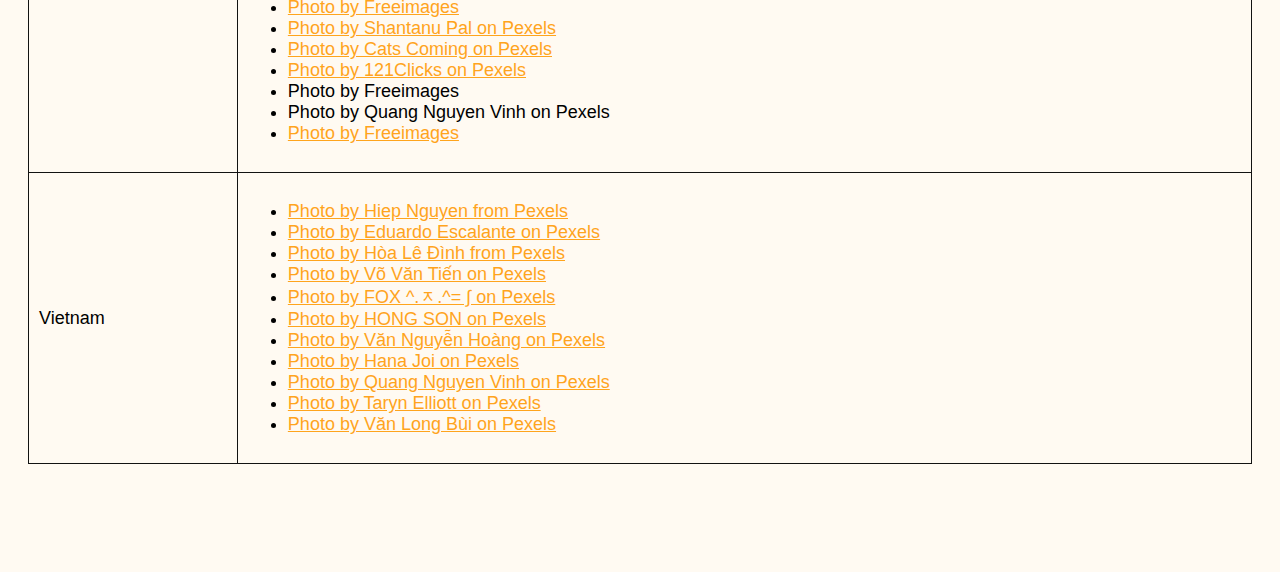
==== commit 177a520e: "india update" ====
--- a/credits.html
+++ b/credits.html
@@ -131,20 +131,14 @@
                             <li><a href="https://www.britannica.com/topic/Gateway-of-India" target="_blank">Photo by Dinesh Kumar</a></li>
                             <li><a href="https://www.thespruceeats.com/rasgulla-indian-dessert-1957839" target="_blank">Photo by Petrina Verma Sarkar from The Spruce Eats</a></li>
                             <li><a href="https://www.pexels.com/photo/vibrant-red-chili-peppers-in-indian-street-market-31346441/" target="_blank">Photo by Marek Piwnicki from Pexels</a></li>
-<<<<<<< HEAD
                             <li><a href="https://121clicks.com/inspirations/colourful-beauty-india-travel-photography" target="_blank">Photo by 121Clicks</a></li>
                             <li><a href="https://www.freeimages.com/photo/chikoo-1317395">Photo by Freeimages</a></li>
                             <li><a href="https://www.pexels.com/photo/cooked-food-in-bow-2679501/" target="_blank">Photo by Shantanu Pal on Pexels</a></li>
                             <li><a href="https://www.pexels.com/photo/cooked-rice-and-curry-food-served-on-white-plate-674574/" target="_blank">Photo by Cats Coming on Pexels</a></li>
-=======
                             <li><a href="https://121clicks.com/inspirations/colourful-beauty-india-travel-photography" target="_blank">Photo by 121Clicks on Pexels</a></li>
-<<<<<<< HEAD
-                            <li><a href="https://www.freeimages.com/photo/chikoo-1317395" target="_blank"></a>>Photo by Freeimages</a></li>
-                            <li><a href="Photo by Quang Nguyen Vinh: https://www.pexels.com/photo/person-holding-cutting-tool-2134174/" target="_blank"></a>>Photo by Quang Nguyen Vinh on Pexels</a></li>
->>>>>>> ee76c1f706b55106f39c77c2c13ab429c1fac166
-=======
+                            <li><a href="https://www.freeimages.com/photo/chikoo-1317395" target="_blank"></a>Photo by Freeimages</a></li>
+                            <li><a href="Photo by Quang Nguyen Vinh: https://www.pexels.com/photo/person-holding-cutting-tool-2134174/" target="_blank"></a>Photo by Quang Nguyen Vinh on Pexels</a></li>
                             <li><a href="https://www.freeimages.com/photo/chikoo-1317395" target="_blank">Photo by Freeimages</a></li>
->>>>>>> 2a7416aa95e170cf7c5b771b78b85f7686521069
                         </ul>
                     </td>
                 </tr>
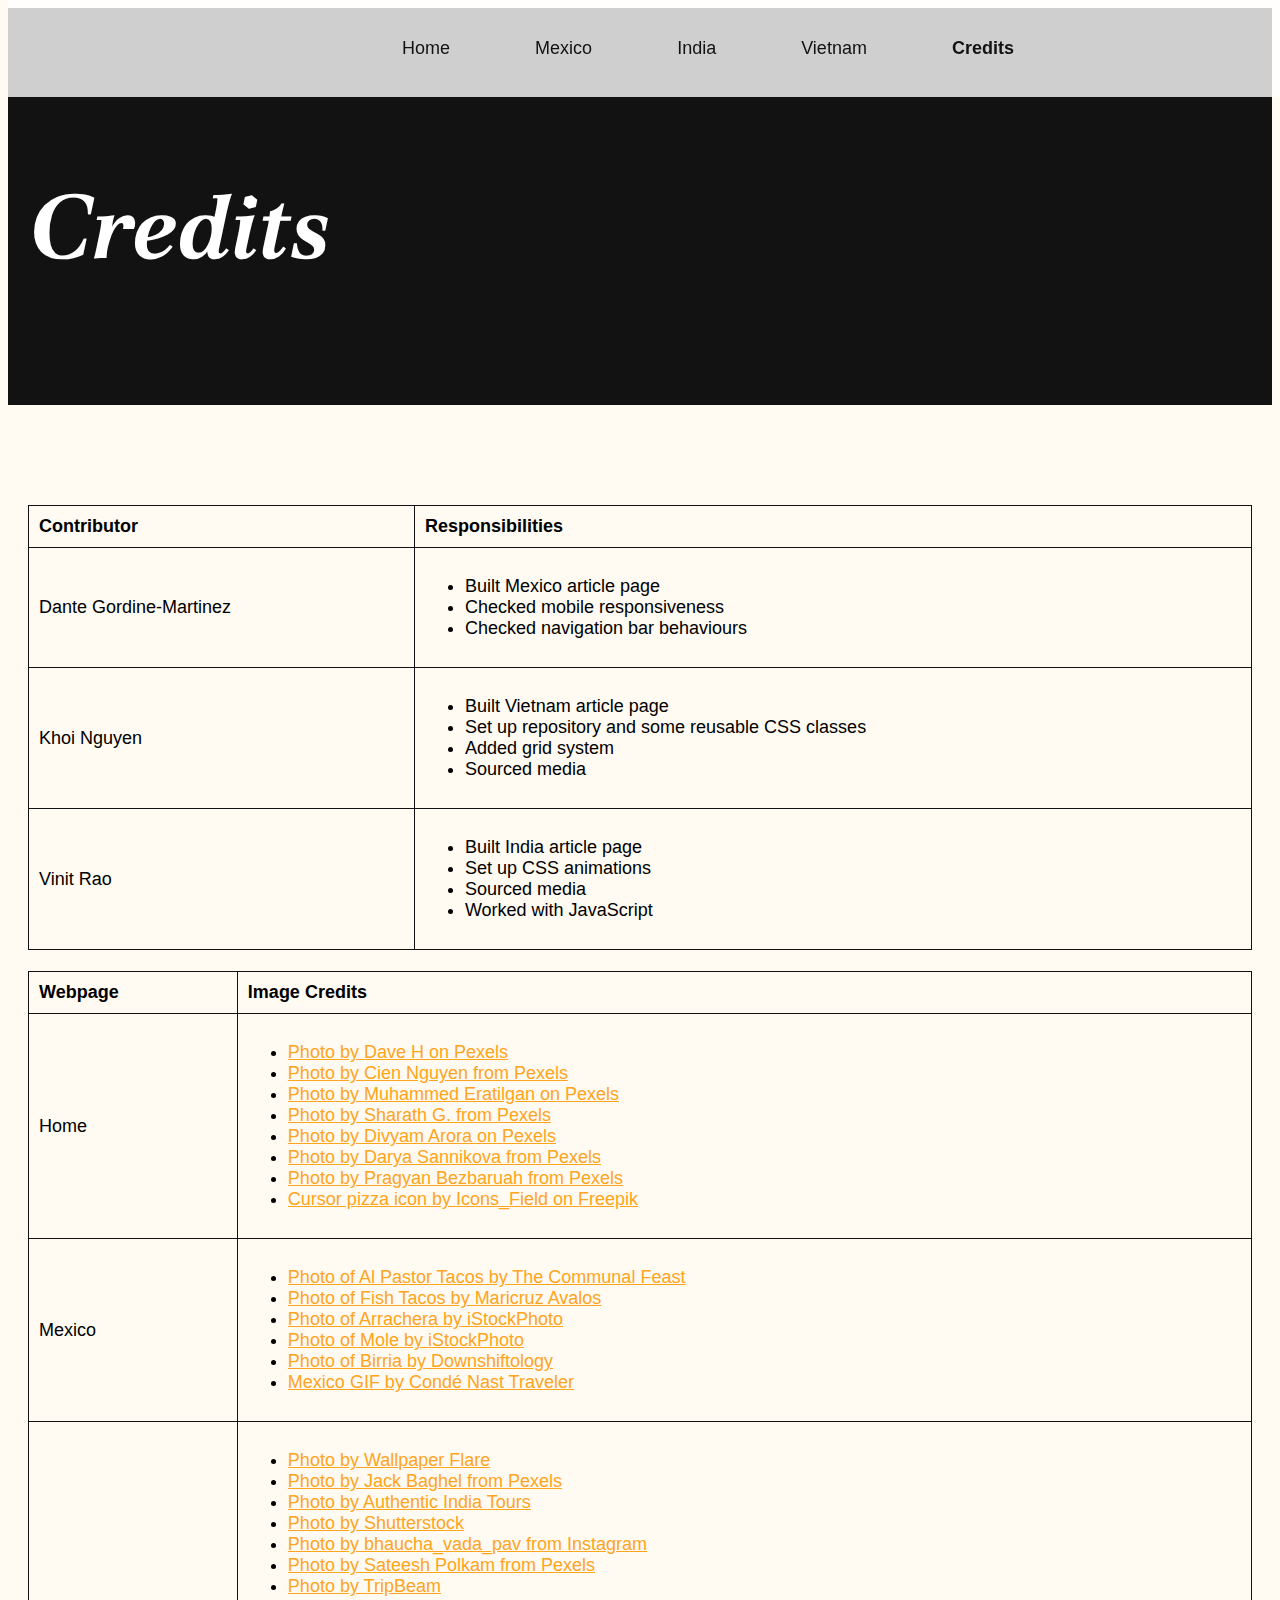
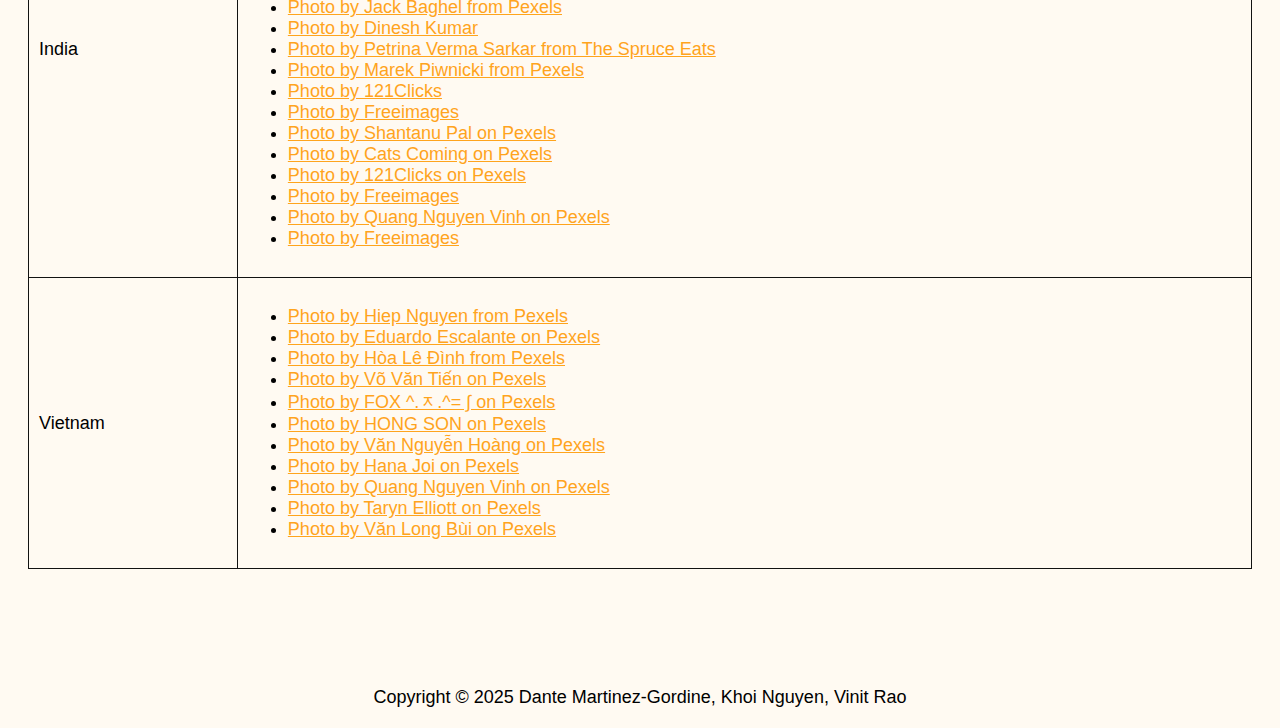
==== commit 97c9198f: "Merge branch 'main' of https://github.com/akhoinguyen/IMD1005B-WCMC" ====
--- a/credits.html
+++ b/credits.html
@@ -14,7 +14,7 @@
     <link href="https://fonts.googleapis.com/css2?family=Poltawski+Nowy:ital,wght@0,400..700;1,400..700&display=swap"
         rel="stylesheet">
 
-    <link rel="icon" href="./images/favicon.png">
+    <link rel="icon" href="../images/icons/favicon.png">
     <title>Credits</title>
 </head>
 
@@ -112,7 +112,12 @@
                     <td>Mexico</td>
                     <td>
                         <ul>
-                            <li></li>
+                            <li><a href="https://thecommunalfeast.com/2021/09/al-pastor-tacos/" target="_blank">Photo of Al Pastor Tacos by The Communal Feast</a></li>
+                            <li><a href="https://www.maricruzavalos.com/baja-fish-tacos-de-pescado/" target="_blank">Photo of Fish Tacos by Maricruz Avalos</a></li>
+                            <li><a href="https://www.istockphoto.com/photo/roast-gm95187077-6787114" target="_blank">Photo of Arrachera by iStockPhoto</a></li>
+                            <li><a href="https://www.istockphoto.com/photos/mole-food?page=2" target="_blank">Photo of Mole by iStockPhoto</a></li>
+                            <li><a href="https://downshiftology.com/recipes/birria/" target="_blank">Photo of Birria by Downshiftology</a></li>
+                            <li><a href="https://www.cntraveler.com/gallery/best-things-to-do-in-mexico-city" target="_blank">Mexico GIF by Condé Nast Traveler</a></li>
                         </ul>
                     </td>
                 </tr>
@@ -136,8 +141,8 @@
                             <li><a href="https://www.pexels.com/photo/cooked-food-in-bow-2679501/" target="_blank">Photo by Shantanu Pal on Pexels</a></li>
                             <li><a href="https://www.pexels.com/photo/cooked-rice-and-curry-food-served-on-white-plate-674574/" target="_blank">Photo by Cats Coming on Pexels</a></li>
                             <li><a href="https://121clicks.com/inspirations/colourful-beauty-india-travel-photography" target="_blank">Photo by 121Clicks on Pexels</a></li>
-                            <li><a href="https://www.freeimages.com/photo/chikoo-1317395" target="_blank"></a>Photo by Freeimages</a></li>
-                            <li><a href="Photo by Quang Nguyen Vinh: https://www.pexels.com/photo/person-holding-cutting-tool-2134174/" target="_blank"></a>Photo by Quang Nguyen Vinh on Pexels</a></li>
+                            <li><a href="https://www.freeimages.com/photo/chikoo-1317395" target="_blank">Photo by Freeimages</a></li>
+                            <li><a href="Photo by Quang Nguyen Vinh: https://www.pexels.com/photo/person-holding-cutting-tool-2134174/" target="_blank">Photo by Quang Nguyen Vinh on Pexels</a></li>
                             <li><a href="https://www.freeimages.com/photo/chikoo-1317395" target="_blank">Photo by Freeimages</a></li>
                         </ul>
                     </td>
@@ -166,9 +171,9 @@
 
     </main>
 
-    <footer>
-
-    </footer>
+    <footer class="">
+        <p class="text-center pad-lr-20">Copyright © 2025 Dante Martinez-Gordine, Khoi Nguyen, Vinit Rao</p>
+        </footer>
 </body>
 
 </html>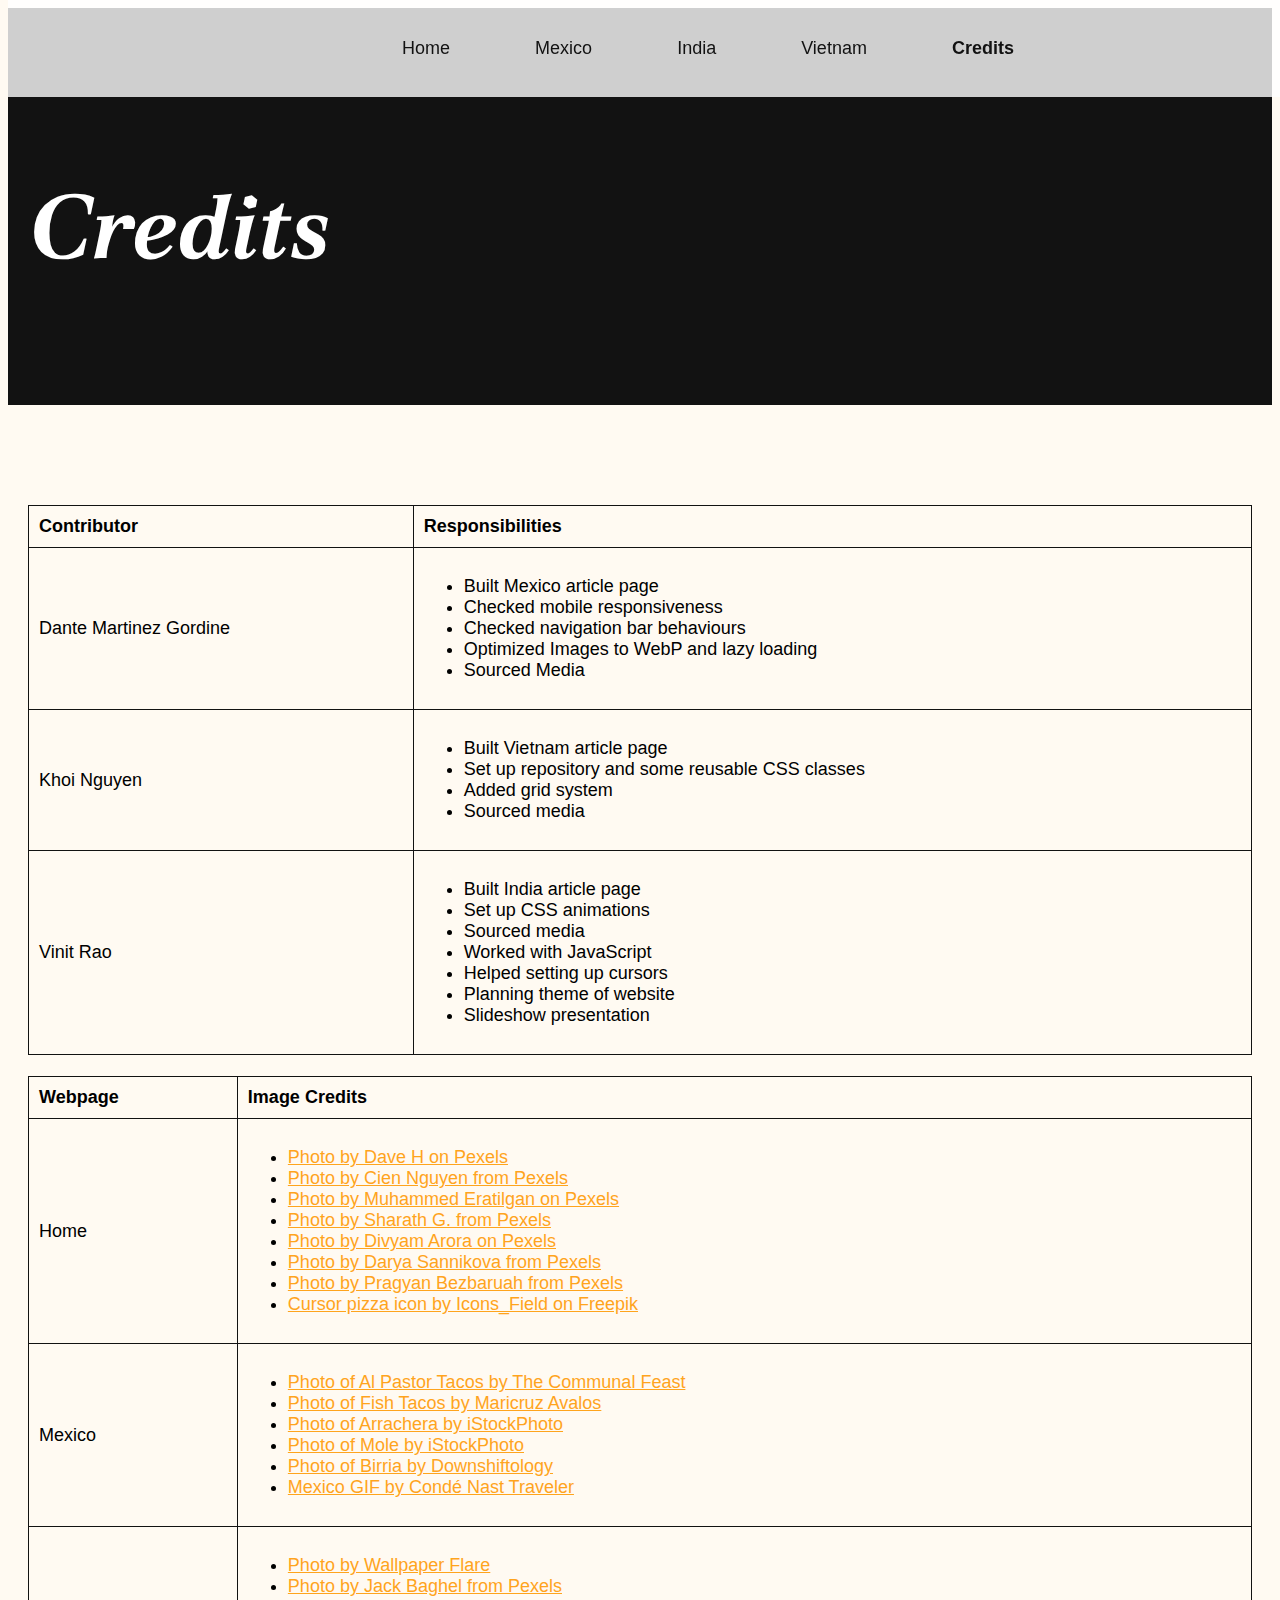
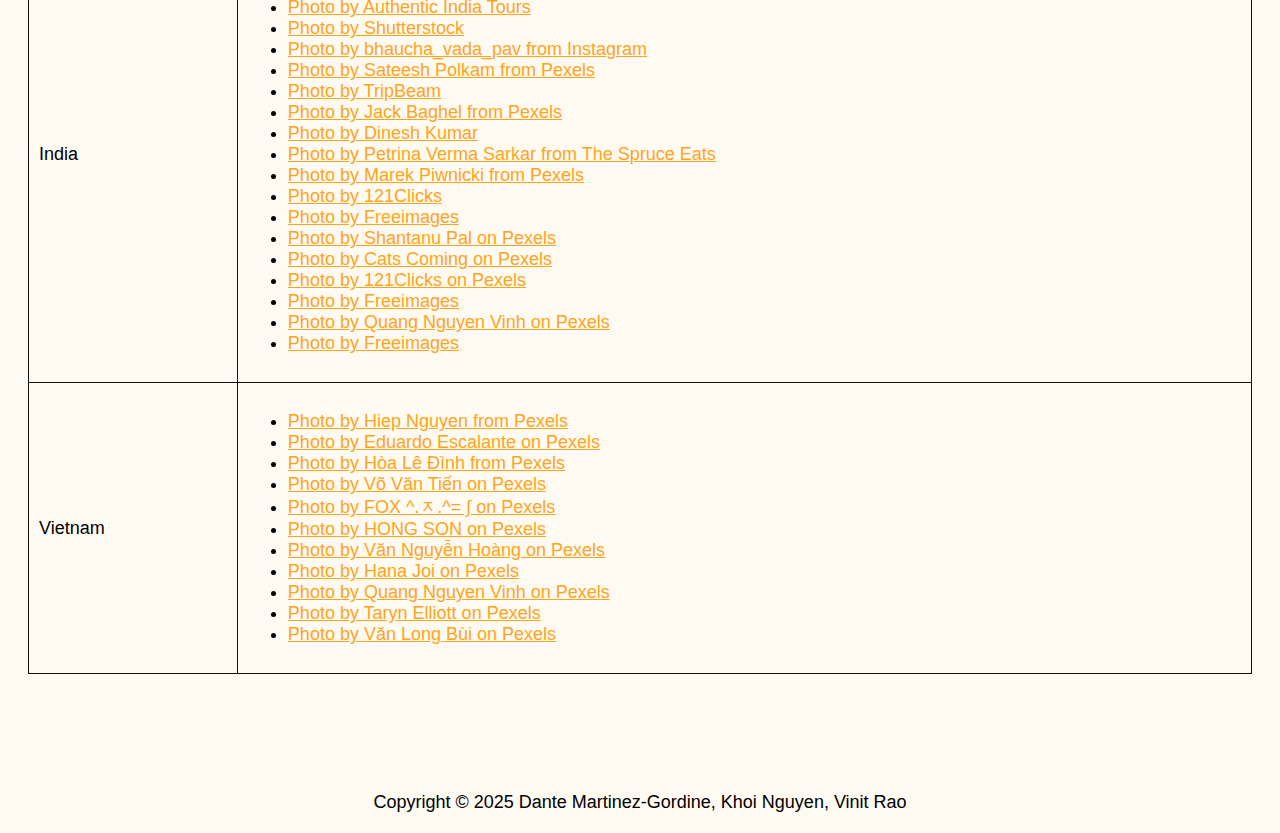
==== commit 6d49cd75: "Merge branch 'main' of https://github.com/akhoinguyen/IMD1005B-WCMC" ====
--- a/credits.html
+++ b/credits.html
@@ -51,12 +51,16 @@
             </thead>
             <tbody>
                 <tr>
-                    <td>Dante Gordine-Martinez</td>
+                    <td>Dante Martinez Gordine</td>
                     <td>
                         <ul>
                             <li>Built Mexico article page</li>
                             <li>Checked mobile responsiveness</li>
                             <li>Checked navigation bar behaviours</li>
+                            <li>Optimized Images to WebP and lazy loading</li>
+                            <li>Sourced Media</li>
+                            
+                            
                         </ul>
                     </td>
                 </tr>
@@ -79,6 +83,9 @@
                             <li>Set up CSS animations</li>
                             <li>Sourced media</li>
                             <li>Worked with JavaScript</li>
+                            <li>Helped setting up cursors</li>
+                            <li>Planning theme of website</li>
+                            <li>Slideshow presentation</li>
                         </ul>
                     </td>
                 </tr>
